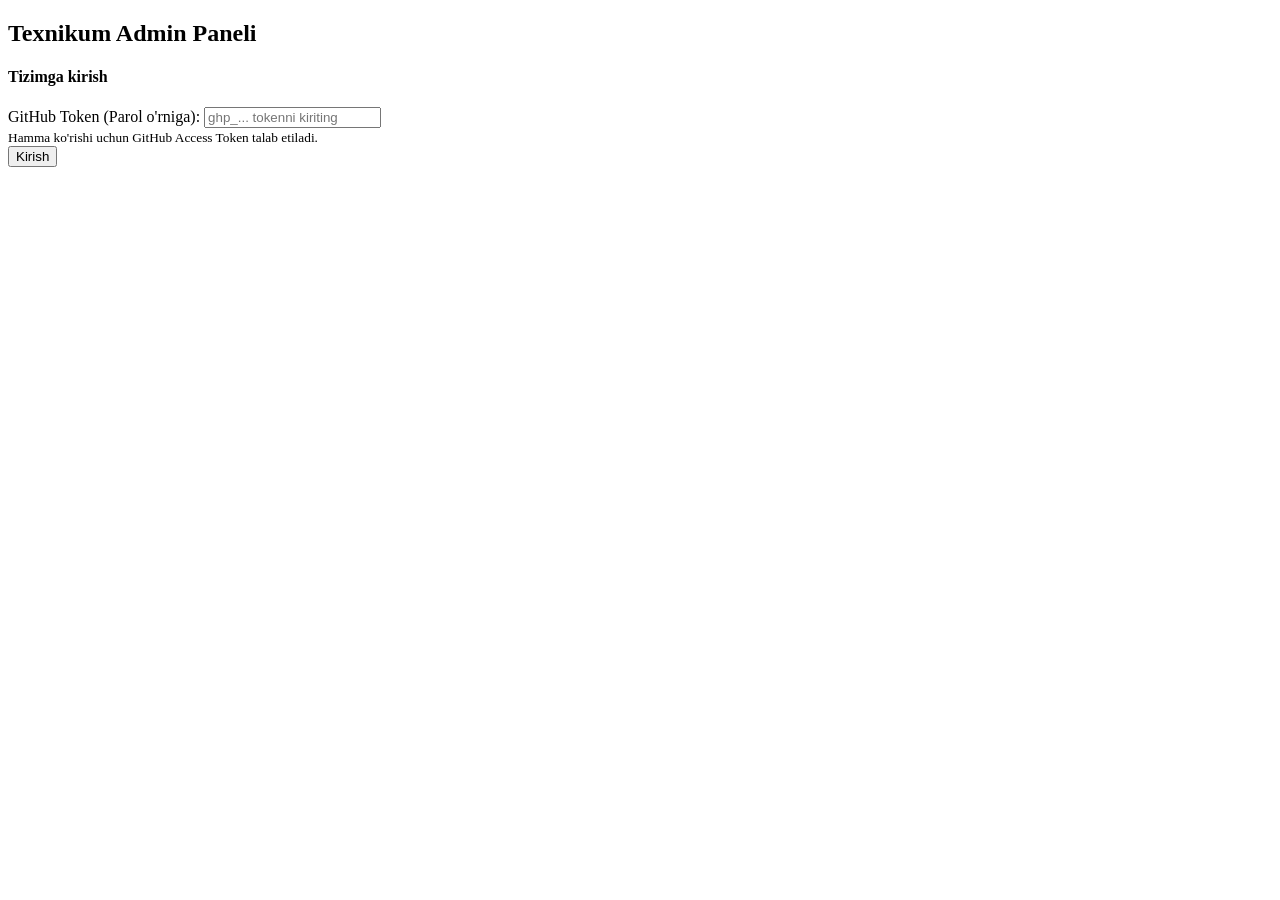
==== admin.html @ 5ac5e997 "Add files via upload" ====
<!DOCTYPE html>
<html lang="uz">
<head>
    <meta charset="utf-8">
    <title>Admin Panel - Yangiliklarni Boshqarish</title>
    <meta content="width=device-width, initial-scale=1.0" name="viewport">
    <link href="css/bootstrap.min.css" rel="stylesheet">
    <link href="css/style.css" rel="stylesheet">
</head>
<body class="bg-light">
    <div class="container py-5">
        <h2 class="mb-4 text-center text-primary">Texnikum Admin Paneli</h2>

        <!-- Login qismi -->
        <div id="login-box" class="card p-4 mx-auto shadow-sm" style="max-width: 400px;">
            <h4 class="mb-3">Tizimga kirish</h4>
            <div class="mb-3">
                <label class="form-label">GitHub Token (Parol o'rniga):</label>
                <input type="password" id="admin-pass" class="form-control" placeholder="ghp_... tokenni kiriting">
                <small class="text-muted">Hamma ko'rishi uchun GitHub Access Token talab etiladi.</small>
            </div>
            <button class="btn btn-primary w-100" onclick="checkLogin()">Kirish</button>
        </div>

        <!-- Admin boshqaruv qismi -->
        <div id="admin-panel" style="display: none;">
            <div class="card p-4 shadow-sm mb-4">
                <h4 id="form-title" class="mb-3">Yangi yangilik qo'shish</h4>
                <input type="hidden" id="edit-id" value="">

                <div class="mb-3">
                    <label class="form-label">Yangilik sarlavhasi:</label>
                    <input type="text" id="news-title" class="form-control" placeholder="Sarlavhani kiriting...">
                </div>

                <div class="mb-3">
                    <label class="form-label">Rasm manzili (URL yoki img/foto.jpg):</label>
                    <input type="text" id="news-img" class="form-control" value="img/course-1.jpg">
                </div>

                <div class="mb-3">
                    <label class="form-label">Yangilik matni:</label>
                    <textarea id="news-text" class="form-control" rows="4" placeholder="Yangilik matnini kiriting..."></textarea>
                </div>

                <div class="d-flex gap-2">
                    <button class="btn btn-success" id="save-btn" onclick="saveNewsToGitHub()">Saqlash va Hammaga chiqarish</button>
                    <button class="btn btn-secondary" id="cancel-btn" onclick="resetForm()" style="display:none;">Bekor qilish</button>
                </div>
            </div>

            <div class="card p-4 shadow-sm">
                <h4>Mavjud yangiliklar ro'yxati</h4>
                <div id="admin-news-list" class="mt-3">Yuklanmoqda...</div>
            </div>
        </div>
    </div>

    <script src="js/site-config.js"></script>
    <script>
        let githubToken = "";
        let newsList = [];
        let shaKey = ""; // GitHub file SHA for updates

        function checkLogin() {
            githubToken = document.getElementById("admin-pass").value;
            if (!githubToken) {
                alert("Iltimos, GitHub tokenini kiriting!");
                return;
            }
            // Tokenni tekshirib, panelni ochamiz
            document.getElementById("login-box").style.display = "none";
            document.getElementById("admin-panel").style.display = "block";
            fetchNewsFromGitHub();
        }

        function getApiUrl() {
            return `https://api.github.com/repos/${SITE_CONFIG.GH_OWNER}/${SITE_CONFIG.GH_REPO}/contents/${SITE_CONFIG.NEWS_PATH}`;
        }

        // GitHub'dan mavjud yangiliklarni o'qib olish
        function fetchNewsFromGitHub() {
            fetch(getApiUrl(), {
                headers: { Authorization: `token ${githubToken}` }
            })
            .then(res => res.json())
            .then(data => {
                shaKey = data.sha;
                let content = JSON.parse(decodeURIComponent(escape(window.atob(data.content))));
                newsList = Array.isArray(content) ? content : [];
                renderAdminList();
            })
            .catch(err => {
                alert("Ma'lumotlarni olishda xatolik! Token yoki sozlamalarni tekshiring.");
                console.error(err);
            });
        }

        function renderAdminList() {
            let html = "";
            if (newsList.length === 0) {
                document.getElementById("admin-news-list").innerHTML = "<p class='text-muted'>Hozircha yangiliklar yo'q.</p>";
                return;
            }

            newsList.forEach((item, index) => {
                html += `<div class="border p-3 mb-2 d-flex justify-content-between align-items-center bg-white shadow-sm rounded">
                        <div><strong>${item.title}</strong><br><small class="text-muted">${item.date}</small></div>
                        <div>
                        <button class="btn btn-primary btn-sm me-2" onclick="editNews(${index})">Tahrirlash</button>
                        <button class="btn btn-danger btn-sm" onclick="deleteNews(${index})">O'chirish</button>
                        </div></div>`;
            });
            document.getElementById("admin-news-list").innerHTML = html;
        }

        function saveNewsToGitHub() {
            let title = document.getElementById("news-title").value;
            let text = document.getElementById("news-text").value;
            let img = document.getElementById("news-img").value;
            let editId = document.getElementById("edit-id").value;

            if (!title || !text) {
                alert("Sarlavha va matnni to'ldirish majburiy!");
                return;
            }

            if (editId === "") {
                // Yangi qo'shish
                newsList.push({
                    id: Date.now(),
                    title: title,
                    image: img || "img/course-1.jpg",
                    text: text,
                    date: new Date().toISOString().slice(0, 16).replace('T', ' ')
                });
            } else {
                // Tahrirlash
                newsList[editId].title = title;
                newsList[editId].text = text;
                newsList[editId].image = img;
            }

            updateGitHubFile();
        }

        // GitHub dagi news.json faylini yangilash
        function updateGitHubFile() {
            let updatedContent = btoa(unescape(encodeURIComponent(JSON.stringify(newsList, null, 2))));

            fetch(getApiUrl(), {
                method: "PUT",
                headers: {
                    Authorization: `token ${githubToken}`,
                    "Content-Type": "application/json"
                },
                body: JSON.stringify({
                    message: "Admin paneldan yangilik yangilandi",
                    content: updatedContent,
                    sha: shaKey,
                    branch: SITE_CONFIG.GH_BRANCH
                })
            })
            .then(res => {
                if (res.ok) {
                    alert("Muvaffaqiyatli saqlandi va hammaga ko'rinadigan bo'ldi!");
                    resetForm();
                    fetchNewsFromGitHub();
                } else {
                    alert("Saqlashda xatolik yuz berdi!");
                }
            })
            .catch(err => console.error(err));
        }

        function editNews(index) {
            let item = newsList[index];
            document.getElementById("news-title").value = item.title;
            document.getElementById("news-text").value = item.text;
            document.getElementById("news-img").value = item.image;
            document.getElementById("edit-id").value = index;

            document.getElementById("form-title").innerText = "Yangilikni tahrirlash";
            document.getElementById("save-btn").innerText = "O'zgarishlarni saqlash";
            document.getElementById("cancel-btn").style.display = "inline-block";
            window.scrollTo({ top: 0, behavior: 'smooth' });
        }

        function resetForm() {
            document.getElementById("news-title").value = "";
            document.getElementById("news-text").value = "";
            document.getElementById("news-img").value = "img/course-1.jpg";
            document.getElementById("edit-id").value = "";
            document.getElementById("form-title").innerText = "Yangi yangilik qo'shish";
            document.getElementById("save-btn").innerText = "Saqlash va Hammaga chiqarish";
            document.getElementById("cancel-btn").style.display = "none";
        }

        function deleteNews(index) {
            if (confirm("Haqiqatan ham bu yangilikni o'chirmoqchimisiz?")) {
                newsList.splice(index, 1);
                updateGitHubFile();
            }
        }
    </script>
</body>
</html>
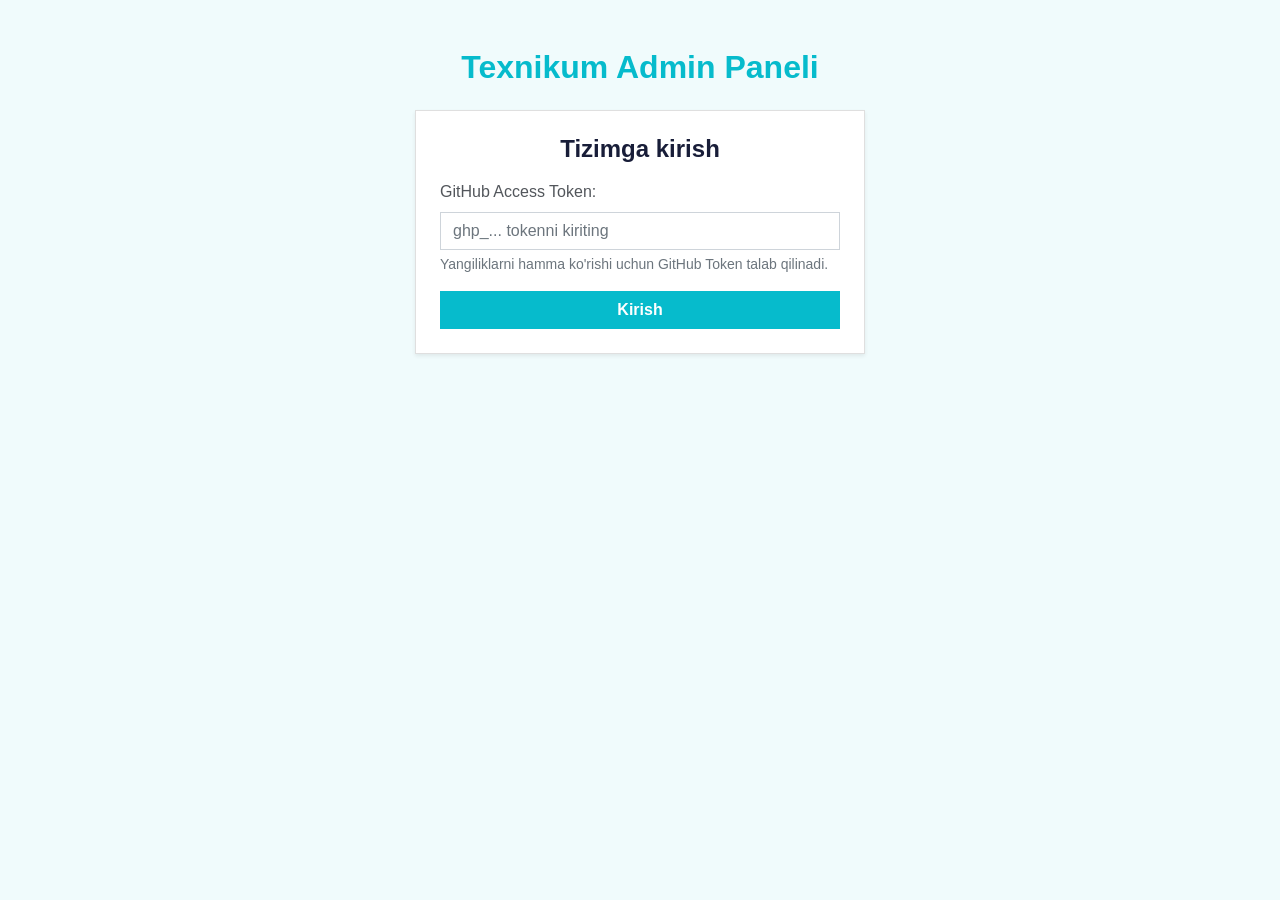
==== commit 6f53e9b0: "admin.html" ====
--- a/admin.html
+++ b/admin.html
@@ -4,20 +4,20 @@
     <meta charset="utf-8">
     <title>Admin Panel - Yangiliklarni Boshqarish</title>
     <meta content="width=device-width, initial-scale=1.0" name="viewport">
-    <link href="css/bootstrap.min.css" rel="stylesheet">
-    <link href="css/style.css" rel="stylesheet">
+    <link href="./css/bootstrap.min.css" rel="stylesheet">
+    <link href="./css/style.css" rel="stylesheet">
 </head>
 <body class="bg-light">
     <div class="container py-5">
         <h2 class="mb-4 text-center text-primary">Texnikum Admin Paneli</h2>
-
+        
         <!-- Login qismi -->
-        <div id="login-box" class="card p-4 mx-auto shadow-sm" style="max-width: 400px;">
-            <h4 class="mb-3">Tizimga kirish</h4>
+        <div id="login-box" class="card p-4 mx-auto shadow-sm" style="max-width: 450px;">
+            <h4 class="mb-3 text-center">Tizimga kirish</h4>
             <div class="mb-3">
-                <label class="form-label">GitHub Token (Parol o'rniga):</label>
+                <label class="form-label">GitHub Access Token:</label>
                 <input type="password" id="admin-pass" class="form-control" placeholder="ghp_... tokenni kiriting">
-                <small class="text-muted">Hamma ko'rishi uchun GitHub Access Token talab etiladi.</small>
+                <small class="text-muted d-block mt-1">Yangiliklarni hamma ko'rishi uchun GitHub Token talab qilinadi.</small>
             </div>
             <button class="btn btn-primary w-100" onclick="checkLogin()">Kirish</button>
         </div>
@@ -27,14 +27,14 @@
             <div class="card p-4 shadow-sm mb-4">
                 <h4 id="form-title" class="mb-3">Yangi yangilik qo'shish</h4>
                 <input type="hidden" id="edit-id" value="">
-
+                
                 <div class="mb-3">
                     <label class="form-label">Yangilik sarlavhasi:</label>
                     <input type="text" id="news-title" class="form-control" placeholder="Sarlavhani kiriting...">
                 </div>
-
+                
                 <div class="mb-3">
-                    <label class="form-label">Rasm manzili (URL yoki img/foto.jpg):</label>
+                    <label class="form-label">Rasm manzili (masalan: img/course-1.jpg):</label>
                     <input type="text" id="news-img" class="form-control" value="img/course-1.jpg">
                 </div>
 
@@ -48,7 +48,7 @@
                     <button class="btn btn-secondary" id="cancel-btn" onclick="resetForm()" style="display:none;">Bekor qilish</button>
                 </div>
             </div>
-
+            
             <div class="card p-4 shadow-sm">
                 <h4>Mavjud yangiliklar ro'yxati</h4>
                 <div id="admin-news-list" class="mt-3">Yuklanmoqda...</div>
@@ -56,21 +56,24 @@
         </div>
     </div>
 
-    <script src="js/site-config.js"></script>
+    <script src="./js/site-config.js"></script>
     <script>
         let githubToken = "";
         let newsList = [];
-        let shaKey = ""; // GitHub file SHA for updates
+        let shaKey = ""; 
 
         function checkLogin() {
-            githubToken = document.getElementById("admin-pass").value;
+            githubToken = document.getElementById("admin-pass").value.trim();
             if (!githubToken) {
                 alert("Iltimos, GitHub tokenini kiriting!");
                 return;
             }
-            // Tokenni tekshirib, panelni ochamiz
-            document.getElementById("login-box").style.display = "none";
-            document.getElementById("admin-panel").style.display = "block";
+
+            if (typeof SITE_CONFIG === "undefined" || !SITE_CONFIG.GH_OWNER || !SITE_CONFIG.GH_REPO) {
+                alert("js/site-config.js faylida GH_OWNER va GH_REPO to'g'ri ko'rsatilganiga ishonch hosil qiling!");
+                return;
+            }
+
             fetchNewsFromGitHub();
         }
 
@@ -78,20 +81,43 @@
             return `https://api.github.com/repos/${SITE_CONFIG.GH_OWNER}/${SITE_CONFIG.GH_REPO}/contents/${SITE_CONFIG.NEWS_PATH}`;
         }
 
-        // GitHub'dan mavjud yangiliklarni o'qib olish
         function fetchNewsFromGitHub() {
             fetch(getApiUrl(), {
-                headers: { Authorization: `token ${githubToken}` }
-            })
-            .then(res => res.json())
+                headers: { 
+                    "Authorization": `Bearer ${githubToken}`,
+                    "Accept": "application/vnd.github.v3+json"
+                }
+            })
+            .then(res => {
+                if (res.status === 401) {
+                    throw new Error("Token noto'g'ri yoki amal qilish muddati tugagan!");
+                }
+                if (res.status === 404) {
+                    throw new Error("data/news.json fayli GitHub repozitoriyida topilmadi!");
+                }
+                if (!res.ok) {
+                    throw new Error("GitHub bilan bog'lanishda xatolik yuz berdi.");
+                }
+                return res.json();
+            })
             .then(data => {
                 shaKey = data.sha;
-                let content = JSON.parse(decodeURIComponent(escape(window.atob(data.content))));
-                newsList = Array.isArray(content) ? content : [];
+                let binaryStr = atob(data.content.replace(/\s/g, ''));
+                let bytes = new Uint8Array(binaryStr.length);
+                for (let i = 0; i < binaryStr.length; i++) {
+                    bytes[i] = binaryStr.charCodeAt(i);
+                }
+                let decodedContent = new TextDecoder('utf-8').decode(bytes);
+                
+                newsList = JSON.parse(decodedContent);
+                if (!Array.isArray(newsList)) newsList = [];
+
+                document.getElementById("login-box").style.display = "none";
+                document.getElementById("admin-panel").style.display = "block";
                 renderAdminList();
             })
             .catch(err => {
-                alert("Ma'lumotlarni olishda xatolik! Token yoki sozlamalarni tekshiring.");
+                alert(err.message);
                 console.error(err);
             });
         }
@@ -105,7 +131,7 @@
 
             newsList.forEach((item, index) => {
                 html += `<div class="border p-3 mb-2 d-flex justify-content-between align-items-center bg-white shadow-sm rounded">
-                        <div><strong>${item.title}</strong><br><small class="text-muted">${item.date}</small></div>
+                        <div><strong>${item.title}</strong><br><small class="text-muted">${item.date || ''}</small></div>
                         <div>
                         <button class="btn btn-primary btn-sm me-2" onclick="editNews(${index})">Tahrirlash</button>
                         <button class="btn btn-danger btn-sm" onclick="deleteNews(${index})">O'chirish</button>
@@ -115,9 +141,9 @@
         }
 
         function saveNewsToGitHub() {
-            let title = document.getElementById("news-title").value;
-            let text = document.getElementById("news-text").value;
-            let img = document.getElementById("news-img").value;
+            let title = document.getElementById("news-title").value.trim();
+            let text = document.getElementById("news-text").value.trim();
+            let img = document.getElementById("news-img").value.trim();
             let editId = document.getElementById("edit-id").value;
 
             if (!title || !text) {
@@ -125,17 +151,18 @@
                 return;
             }
 
+            let dateNow = new Date();
+            let formattedDate = dateNow.toLocaleDateString('uz-UZ') + " " + dateNow.toLocaleTimeString('uz-UZ', {hour: '2-digit', minute:'2-digit'});
+
             if (editId === "") {
-                // Yangi qo'shish
                 newsList.push({
                     id: Date.now(),
                     title: title,
                     image: img || "img/course-1.jpg",
                     text: text,
-                    date: new Date().toISOString().slice(0, 16).replace('T', ' ')
+                    date: formattedDate
                 });
             } else {
-                // Tahrirlash
                 newsList[editId].title = title;
                 newsList[editId].text = text;
                 newsList[editId].image = img;
@@ -144,30 +171,36 @@
             updateGitHubFile();
         }
 
-        // GitHub dagi news.json faylini yangilash
         function updateGitHubFile() {
-            let updatedContent = btoa(unescape(encodeURIComponent(JSON.stringify(newsList, null, 2))));
+            let jsonString = JSON.stringify(newsList, null, 2);
+            let bytes = new TextEncoder().encode(jsonString);
+            let binaryStr = "";
+            for (let i = 0; i < bytes.byteLength; i++) {
+                binaryStr += String.fromCharCode(bytes[i]);
+            }
+            let updatedContent = btoa(binaryStr);
 
             fetch(getApiUrl(), {
                 method: "PUT",
                 headers: {
-                    Authorization: `token ${githubToken}`,
-                    "Content-Type": "application/json"
+                    "Authorization": `Bearer ${githubToken}`,
+                    "Content-Type": "application/json",
+                    "Accept": "application/vnd.github.v3+json"
                 },
                 body: JSON.stringify({
-                    message: "Admin paneldan yangilik yangilandi",
+                    message: "Admin paneldan yangiliklar yangilandi",
                     content: updatedContent,
                     sha: shaKey,
-                    branch: SITE_CONFIG.GH_BRANCH
+                    branch: SITE_CONFIG.GH_BRANCH || "main"
                 })
             })
             .then(res => {
                 if (res.ok) {
-                    alert("Muvaffaqiyatli saqlandi va hammaga ko'rinadigan bo'ldi!");
+                    alert("Yangilik muvaffaqiyatli saqlandi va hammaga e'lon qilindi!");
                     resetForm();
                     fetchNewsFromGitHub();
                 } else {
-                    alert("Saqlashda xatolik yuz berdi!");
+                    alert("Saqlashda xatolik yuz berdi. Konsolni tekshiring.");
                 }
             })
             .catch(err => console.error(err));
@@ -179,7 +212,7 @@
             document.getElementById("news-text").value = item.text;
             document.getElementById("news-img").value = item.image;
             document.getElementById("edit-id").value = index;
-
+            
             document.getElementById("form-title").innerText = "Yangilikni tahrirlash";
             document.getElementById("save-btn").innerText = "O'zgarishlarni saqlash";
             document.getElementById("cancel-btn").style.display = "inline-block";
@@ -204,4 +237,4 @@
         }
     </script>
 </body>
-</html>+</html>
--- a/css/style.css
+++ b/css/style.css
@@ -0,0 +1,462 @@
+/********** Template CSS **********/
+:root {
+  --primary: #06bbcc;
+  --light: #f0fbfc;
+  --dark: #181d38;
+}
+
+.fw-medium {
+  font-weight: 600 !important;
+}
+
+.fw-semi-bold {
+  font-weight: 700 !important;
+}
+
+.back-to-top {
+  position: fixed;
+  display: none;
+  right: 45px;
+  bottom: 45px;
+  z-index: 99;
+}
+
+.admin-float-btn {
+  position: fixed;
+  left: 20px;
+  bottom: 20px;
+  width: 46px;
+  height: 46px;
+  border-radius: 50%;
+  background: #181d38;
+  color: #fff;
+  display: flex;
+  align-items: center;
+  justify-content: center;
+  font-size: 20px;
+  z-index: 99;
+  box-shadow: 0 4px 12px rgba(0, 0, 0, 0.2);
+  transition: transform 0.2s;
+}
+
+.admin-float-btn:hover {
+  transform: scale(1.1);
+  color: #06bbcc;
+}
+
+/*** Spinner ***/
+#spinner {
+  opacity: 0;
+  visibility: hidden;
+  transition: opacity 0.5s ease-out, visibility 0s linear 0.5s;
+  z-index: 99999;
+}
+
+#spinner.show {
+  transition: opacity 0.5s ease-out, visibility 0s linear 0s;
+  visibility: visible;
+  opacity: 1;
+}
+
+.ramka {
+  width: 500px;
+  height: 300px;
+  object-fit: cover;
+}
+
+/*** Button ***/
+.btn {
+  font-family: "Nunito", sans-serif;
+  font-weight: 600;
+  transition: 0.5s;
+}
+
+.btn.btn-primary,
+.btn.btn-secondary {
+  color: #ffffff;
+}
+
+.btn-square {
+  width: 38px;
+  height: 38px;
+}
+
+.btn-sm-square {
+  width: 32px;
+  height: 32px;
+}
+
+.btn-lg-square {
+  width: 48px;
+  height: 48px;
+}
+
+.btn-square,
+.btn-sm-square,
+.btn-lg-square {
+  padding: 0;
+  display: flex;
+  align-items: center;
+  justify-content: center;
+  font-weight: normal;
+  border-radius: 0px;
+}
+
+/*** Navbar ***/
+.navbar .dropdown-toggle::after {
+  border: none;
+  content: "\f107";
+  font-family: "Font Awesome 5 Free";
+  font-weight: 900;
+  vertical-align: middle;
+  margin-left: 8px;
+}
+
+.navbar-light .navbar-nav .nav-link {
+  margin-right: 30px;
+  padding: 25px 0;
+  color: #ffffff;
+  font-size: 15px;
+  text-transform: uppercase;
+  outline: none;
+}
+
+.navbar-light .navbar-nav .nav-link:hover,
+.navbar-light .navbar-nav .nav-link.active {
+  color: var(--primary);
+}
+
+@media (max-width: 991.98px) {
+  .navbar-light .navbar-nav .nav-link {
+    margin-right: 0;
+    padding: 10px 0;
+  }
+
+  .navbar-light .navbar-nav {
+    border-top: 1px solid #eeeeee;
+  }
+}
+
+.navbar-light .navbar-brand,
+.navbar-light a.btn {
+  height: 75px;
+}
+
+.navbar-light .navbar-nav .nav-link {
+  color: var(--dark);
+  font-weight: 500;
+}
+
+.navbar-light.sticky-top {
+  top: -100px;
+  transition: 0.5s;
+}
+
+@media (min-width: 992px) {
+  .navbar .nav-item .dropdown-menu {
+    display: block;
+    margin-top: 0;
+    opacity: 0;
+    visibility: hidden;
+    transition: 0.5s;
+  }
+
+  .navbar .dropdown-menu.fade-down {
+    top: 100%;
+    transform: rotateX(-75deg);
+    transform-origin: 0% 0%;
+  }
+
+  .navbar .nav-item:hover .dropdown-menu {
+    top: 100%;
+    transform: rotateX(0deg);
+    visibility: visible;
+    transition: 0.5s;
+    opacity: 1;
+  }
+}
+
+/*** Header carousel ***/
+@media (max-width: 768px) {
+  .header-carousel .owl-carousel-item {
+    position: relative;
+    min-height: 500px;
+  }
+
+  .header-carousel .owl-carousel-item img {
+    position: absolute;
+    width: 100%;
+    height: 100%;
+    object-fit: cover;
+  }
+}
+
+.header-carousel .owl-nav {
+  position: absolute;
+  top: 50%;
+  right: 8%;
+  transform: translateY(-50%);
+  display: flex;
+  flex-direction: column;
+}
+
+.header-carousel .owl-nav .owl-prev,
+.header-carousel .owl-nav .owl-next {
+  margin: 7px 0;
+  width: 45px;
+  height: 45px;
+  display: flex;
+  align-items: center;
+  justify-content: center;
+  color: #ffffff;
+  background: transparent;
+  border: 1px solid #ffffff;
+  font-size: 22px;
+  transition: 0.5s;
+}
+
+.header-carousel .owl-nav .owl-prev:hover,
+.header-carousel .owl-nav .owl-next:hover {
+  background: var(--primary);
+  border-color: var(--primary);
+}
+
+.page-header {
+  background: linear-gradient(rgba(24, 29, 56, 0.7), rgba(24, 29, 56, 0.7)),
+    url(../img/carousel-1.jpg);
+  background-position: center center;
+  background-repeat: no-repeat;
+  background-size: cover;
+}
+
+.page-header-inner {
+  background: rgba(15, 23, 43, 0.7);
+}
+
+.breadcrumb-item + .breadcrumb-item::before {
+  color: var(--light);
+}
+
+/*** Section Title ***/
+.section-title {
+  position: relative;
+  display: inline-block;
+  text-transform: uppercase;
+}
+
+.section-title::before {
+  position: absolute;
+  content: "";
+  width: calc(100% + 80px);
+  height: 2px;
+  top: 4px;
+  left: -40px;
+  background: var(--primary);
+  z-index: -1;
+}
+
+.section-title::after {
+  position: absolute;
+  content: "";
+  width: calc(100% + 120px);
+  height: 2px;
+  bottom: 5px;
+  left: -60px;
+  background: var(--primary);
+  z-index: -1;
+}
+
+.section-title.text-start::before {
+  width: calc(100% + 40px);
+  left: 0;
+}
+
+.section-title.text-start::after {
+  width: calc(100% + 60px);
+  left: 0;
+}
+
+/*** Service ***/
+.service-item {
+  background: var(--light);
+  transition: 0.5s;
+}
+
+.service-item:hover {
+  margin-top: -10px;
+  background: var(--primary);
+}
+
+.service-item * {
+  transition: 0.5s;
+}
+
+.service-item:hover * {
+  color: var(--light) !important;
+}
+
+/*** Categories & Courses ***/
+.category img,
+.course-item img {
+  transition: 0.5s;
+}
+
+.category a:hover img,
+.course-item:hover img {
+  transform: scale(1.1);
+}
+
+/*** Team ***/
+.team-item img {
+  transition: 0.5s;
+}
+
+.team-item:hover img {
+  transform: scale(1.1);
+}
+
+/*** Testimonial ***/
+.testimonial-carousel::before {
+  position: absolute;
+  content: "";
+  top: 0;
+  left: 0;
+  height: 100%;
+  width: 0;
+  background: linear-gradient(
+    to right,
+    rgba(255, 255, 255, 1) 0%,
+    rgba(255, 255, 255, 0) 100%
+  );
+  z-index: 1;
+}
+
+.testimonial-carousel::after {
+  position: absolute;
+  content: "";
+  top: 0;
+  right: 0;
+  height: 100%;
+  width: 0;
+  background: linear-gradient(
+    to left,
+    rgba(255, 255, 255, 1) 0%,
+    rgba(255, 255, 255, 0) 100%
+  );
+  z-index: 1;
+}
+
+@media (min-width: 768px) {
+  .testimonial-carousel::before,
+  .testimonial-carousel::after {
+    width: 200px;
+  }
+}
+
+@media (min-width: 992px) {
+  .testimonial-carousel::before,
+  .testimonial-carousel::after {
+    width: 300px;
+  }
+}
+
+.testimonial-carousel .owl-item .testimonial-text,
+.testimonial-carousel .owl-item.center .testimonial-text * {
+  transition: 0.5s;
+}
+
+.testimonial-carousel .owl-item.center .testimonial-text {
+  background: var(--primary) !important;
+}
+
+.testimonial-carousel .owl-item.center .testimonial-text * {
+  color: #ffffff !important;
+}
+
+.testimonial-carousel .owl-dots {
+  margin-top: 24px;
+  display: flex;
+  align-items: flex-end;
+  justify-content: center;
+}
+
+.testimonial-carousel .owl-dot {
+  position: relative;
+  display: inline-block;
+  margin: 0 5px;
+  width: 15px;
+  height: 15px;
+  border: 1px solid #cccccc;
+  transition: 0.5s;
+}
+
+.testimonial-carousel .owl-dot.active {
+  background: var(--primary);
+  border-color: var(--primary);
+}
+
+/*** Footer ***/
+.footer .btn.btn-social {
+  margin-right: 5px;
+  width: 35px;
+  height: 35px;
+  display: flex;
+  align-items: center;
+  justify-content: center;
+  color: var(--light);
+  font-weight: normal;
+  border: 1px solid #ffffff;
+  border-radius: 35px;
+  transition: 0.3s;
+}
+
+.footer .btn.btn-social:hover {
+  color: var(--primary);
+}
+
+.footer .btn.btn-link {
+  display: block;
+  margin-bottom: 5px;
+  padding: 0;
+  text-align: left;
+  color: #ffffff;
+  font-size: 15px;
+  font-weight: normal;
+  text-transform: capitalize;
+  transition: 0.3s;
+}
+
+.footer .btn.btn-link::before {
+  position: relative;
+  content: "\f105";
+  font-family: "Font Awesome 5 Free";
+  font-weight: 900;
+  margin-right: 10px;
+}
+
+.footer .btn.btn-link:hover {
+  letter-spacing: 1px;
+  box-shadow: none;
+}
+
+.footer .copyright {
+  padding: 25px 0;
+  font-size: 15px;
+  border-top: 1px solid rgba(256, 256, 256, 0.1);
+}
+
+.footer .copyright a {
+  color: var(--light);
+}
+
+.footer .footer-menu a {
+  margin-right: 15px;
+  padding-right: 15px;
+  border-right: 1px solid rgba(255, 255, 255, 0.1);
+}
+
+.footer .footer-menu a:last-child {
+  margin-right: 0;
+  padding-right: 0;
+  border-right: none;
+}
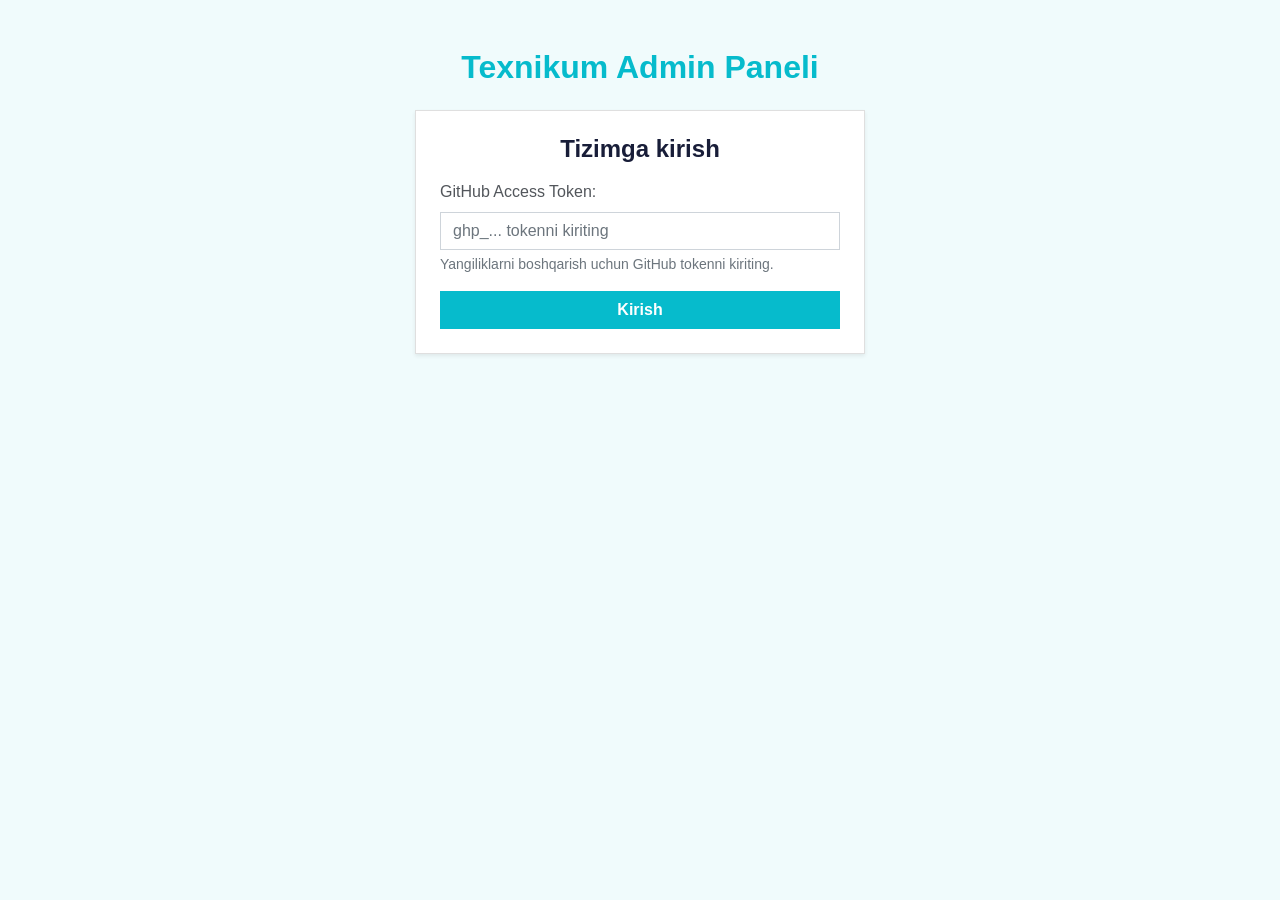
==== commit 14c00445: "admin.html" ====
--- a/admin.html
+++ b/admin.html
@@ -8,7 +8,7 @@
     <link href="./css/style.css" rel="stylesheet">
 </head>
 <body class="bg-light">
-    <div class="container py-5">
+    <div class="container py-5" style="max-width: 800px;">
         <h2 class="mb-4 text-center text-primary">Texnikum Admin Paneli</h2>
         
         <!-- Login qismi -->
@@ -17,7 +17,7 @@
             <div class="mb-3">
                 <label class="form-label">GitHub Access Token:</label>
                 <input type="password" id="admin-pass" class="form-control" placeholder="ghp_... tokenni kiriting">
-                <small class="text-muted d-block mt-1">Yangiliklarni hamma ko'rishi uchun GitHub Token talab qilinadi.</small>
+                <small class="text-muted d-block mt-1">Yangiliklarni boshqarish uchun GitHub tokenni kiriting.</small>
             </div>
             <button class="btn btn-primary w-100" onclick="checkLogin()">Kirish</button>
         </div>
@@ -34,8 +34,15 @@
                 </div>
                 
                 <div class="mb-3">
-                    <label class="form-label">Rasm manzili (masalan: img/course-1.jpg):</label>
-                    <input type="text" id="news-img" class="form-control" value="img/course-1.jpg">
+                    <label class="form-label">Rasmni kompyuterdan tanlash (Qulay yuklash):</label>
+                    <input type="file" id="news-img-file" class="form-control" accept="image/*" onchange="previewAndUploadImage(this)">
+                    <div class="form-text">Rasm tanlasangiz, u avtomatik ravishda `img/` papkaga yuklanadi.</div>
+                    <!-- Tanlangan rasmni ko'rsatib turish uchun -->
+                    <input type="hidden" id="news-img" value="img/course-1.jpg">
+                    <div id="img-preview-container" class="mt-2" style="display: none;">
+                        <img id="img-preview" src="" alt="Rasm" style="height: 100px; border-radius: 5px; border: 1px solid #ddd;">
+                        <span id="upload-status" class="ms-2 text-success fw-bold"></span>
+                    </div>
                 </div>
 
                 <div class="mb-3">
@@ -61,6 +68,7 @@
         let githubToken = "";
         let newsList = [];
         let shaKey = ""; 
+        let uploadedImagePath = "img/course-1.jpg";
 
         function checkLogin() {
             githubToken = document.getElementById("admin-pass").value.trim();
@@ -70,7 +78,7 @@
             }
 
             if (typeof SITE_CONFIG === "undefined" || !SITE_CONFIG.GH_OWNER || !SITE_CONFIG.GH_REPO) {
-                alert("js/site-config.js faylida GH_OWNER va GH_REPO to'g'ri ko'rsatilganiga ishonch hosil qiling!");
+                alert("js/site-config.js faylida sozlamalar noto'g'ri!");
                 return;
             }
 
@@ -89,15 +97,9 @@
                 }
             })
             .then(res => {
-                if (res.status === 401) {
-                    throw new Error("Token noto'g'ri yoki amal qilish muddati tugagan!");
-                }
-                if (res.status === 404) {
-                    throw new Error("data/news.json fayli GitHub repozitoriyida topilmadi!");
-                }
-                if (!res.ok) {
-                    throw new Error("GitHub bilan bog'lanishda xatolik yuz berdi.");
-                }
+                if (res.status === 401) throw new Error("Token noto'g'ri yoki muddati tugagan!");
+                if (res.status === 404) throw new Error("data/news.json fayli topilmadi!");
+                if (!res.ok) throw new Error("GitHub bilan bog'lanishda xatolik.");
                 return res.json();
             })
             .then(data => {
@@ -107,9 +109,7 @@
                 for (let i = 0; i < binaryStr.length; i++) {
                     bytes[i] = binaryStr.charCodeAt(i);
                 }
-                let decodedContent = new TextDecoder('utf-8').decode(bytes);
-                
-                newsList = JSON.parse(decodedContent);
+                newsList = JSON.parse(new TextDecoder('utf-8').decode(bytes));
                 if (!Array.isArray(newsList)) newsList = [];
 
                 document.getElementById("login-box").style.display = "none";
@@ -120,6 +120,58 @@
                 alert(err.message);
                 console.error(err);
             });
+        }
+
+        // Rasmni tanlaganda uni avtomatik ravishda GitHub'dagi img/ papkasiga yuklash
+        function previewAndUploadImage(input) {
+            if (input.files && input.files[0]) {
+                let file = input.files[0];
+                let reader = new FileReader();
+                
+                document.getElementById("upload-status").innerText = "Yuklanmoqda...";
+                document.getElementById("img-preview-container").style.display = "block";
+
+                reader.onload = function (e) {
+                    let preview = document.getElementById("img-preview");
+                    preview.src = e.target.result;
+
+                    // Base64 kodini ajratib olamiz
+                    let base64Content = e.target.result.split(',')[1];
+                    let fileName = "news_" + Date.now() + "_" + file.name.replace(/\s+/g, '_');
+                    let targetPath = `img/${fileName}`;
+
+                    // GitHub API orqali img/ papkasiga rasm faylini joylash
+                    let imgApiUrl = `https://api.github.com/repos/${SITE_CONFIG.GH_OWNER}/${SITE_CONFIG.GH_REPO}/contents/${targetPath}`;
+                    
+                    fetch(imgApiUrl, {
+                        method: "PUT",
+                        headers: {
+                            "Authorization": `Bearer ${githubToken}`,
+                            "Content-Type": "application/json",
+                            "Accept": "application/vnd.github.v3+json"
+                        },
+                        body: JSON.stringify({
+                            message: "Admin paneldan yangi rasm yuklandi",
+                            content: base64Content,
+                            branch: SITE_CONFIG.GH_BRANCH || "main"
+                        })
+                    })
+                    .then(res => {
+                        if (res.ok) {
+                            uploadedImagePath = targetPath;
+                            document.getElementById("news-img").value = targetPath;
+                            document.getElementById("upload-status").innerText = "Rasm muvaffaqiyatli yuklandi! ✔";
+                        } else {
+                            document.getElementById("upload-status").innerText = "Rasmni yuklashda xatolik!";
+                        }
+                    })
+                    .catch(err => {
+                        console.error(err);
+                        document.getElementById("upload-status").innerText = "Xatolik yuz berdi.";
+                    });
+                };
+                reader.readAsDataURL(file);
+            }
         }
 
         function renderAdminList() {
@@ -130,8 +182,9 @@
             }
 
             newsList.forEach((item, index) => {
+                let thumb = item.image ? `<img src="${item.image}" style="width: 45px; height: 45px; object-fit: cover; border-radius: 4px; margin-right: 10px;">` : '';
                 html += `<div class="border p-3 mb-2 d-flex justify-content-between align-items-center bg-white shadow-sm rounded">
-                        <div><strong>${item.title}</strong><br><small class="text-muted">${item.date || ''}</small></div>
+                        <div class="d-flex align-items-center">${thumb}<div><strong>${item.title}</strong><br><small class="text-muted">${item.date || ''}</small></div></div>
                         <div>
                         <button class="btn btn-primary btn-sm me-2" onclick="editNews(${index})">Tahrirlash</button>
                         <button class="btn btn-danger btn-sm" onclick="deleteNews(${index})">O'chirish</button>
@@ -158,7 +211,7 @@
                 newsList.push({
                     id: Date.now(),
                     title: title,
-                    image: img || "img/course-1.jpg",
+                    image: img || uploadedImagePath || "img/course-1.jpg",
                     text: text,
                     date: formattedDate
                 });
@@ -200,7 +253,7 @@
                     resetForm();
                     fetchNewsFromGitHub();
                 } else {
-                    alert("Saqlashda xatolik yuz berdi. Konsolni tekshiring.");
+                    alert("Saqlashda xatolik yuz berdi.");
                 }
             })
             .catch(err => console.error(err));
@@ -213,6 +266,12 @@
             document.getElementById("news-img").value = item.image;
             document.getElementById("edit-id").value = index;
             
+            // Tahrirlashda eski rasmni ko'rsatish
+            let preview = document.getElementById("img-preview");
+            preview.src = item.image;
+            document.getElementById("img-preview-container").style.display = "block";
+            document.getElementById("upload-status").innerText = "Joriy rasm";
+
             document.getElementById("form-title").innerText = "Yangilikni tahrirlash";
             document.getElementById("save-btn").innerText = "O'zgarishlarni saqlash";
             document.getElementById("cancel-btn").style.display = "inline-block";
@@ -222,8 +281,10 @@
         function resetForm() {
             document.getElementById("news-title").value = "";
             document.getElementById("news-text").value = "";
+            document.getElementById("news-img-file").value = "";
             document.getElementById("news-img").value = "img/course-1.jpg";
             document.getElementById("edit-id").value = "";
+            document.getElementById("img-preview-container").style.display = "none";
             document.getElementById("form-title").innerText = "Yangi yangilik qo'shish";
             document.getElementById("save-btn").innerText = "Saqlash va Hammaga chiqarish";
             document.getElementById("cancel-btn").style.display = "none";
